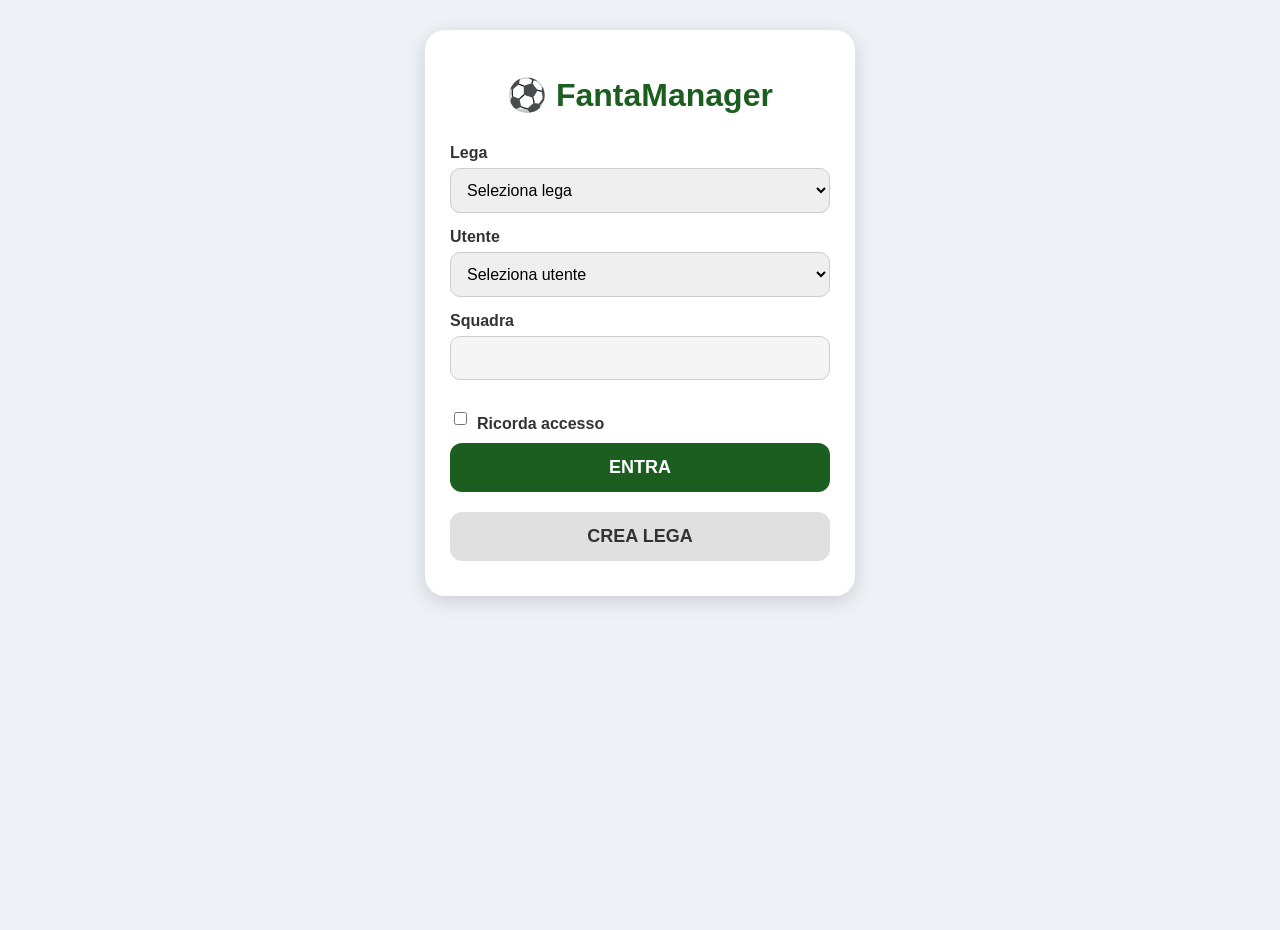
==== index.html @ bafc5c9b "Add files via upload" ====
<!DOCTYPE html>
<html lang="it">

<head>

    <meta charset="UTF-8">

    <meta
        name="viewport"
        content="width=device-width, initial-scale=1.0">

    <title>FantaManager</title>

    <link
        rel="stylesheet"
        href="style.css">

</head>


<body>


<div class="container">


    <h1>⚽ FantaManager</h1>


    <!--=========================================
        LEGA
    =========================================-->

    <label for="lega">
        Lega
    </label>


    <select id="lega">

        <option value="">
            Seleziona lega
        </option>

    </select>


    <!--=========================================
        UTENTE
    =========================================-->

    <label for="utente">
        Utente
    </label>


    <select id="utente">

        <option value="">
            Seleziona utente
        </option>

    </select>


    <!--=========================================
        SQUADRA
    =========================================-->

    <label for="squadra">
        Squadra
    </label>


    <input
        id="squadra"
        readonly>


    <!--=========================================
        RICORDA ACCESSO
    =========================================-->

    <div class="ricorda">

        <input
            type="checkbox"
            id="ricorda">

        <label for="ricorda">
            Ricorda accesso
        </label>

    </div>


    <!--=========================================
        ENTRA
    =========================================-->

    <button onclick="entra()">

        ENTRA

    </button>


    <!--=========================================
        CREA LEGA
    =========================================-->

    <button
        onclick="window.location.href='crea-lega.html'">

        CREA LEGA

    </button>


</div>


<!--=========================================
    JAVASCRIPT
=========================================-->

<script src="app.js"></script>


<script>

    caricaLeghe();

</script>


</body>

</html>
---- style.css ----
body {
    font-family: Roboto, Arial, sans-serif;
    background: #eef2f7;
    margin: 0;
    min-height: 100vh;
}


/* contenitore principale */
.container {

    width: 90%;
    max-width: 380px;

    margin: 30px auto;

    background: white;

    padding: 25px;

    border-radius: 20px;

    box-shadow: 0 5px 20px rgba(0,0,0,0.15);
}


/* titolo */

h1 {

    text-align: center;

    color: #1b5e20;

    margin-bottom: 30px;

    font-size: 32px;

}


/* etichette */

label {

    display: block;

    font-weight: bold;

    margin-top: 15px;

    color: #333;

}


/* menu e caselle */

select,
input {

    width: 100%;

    box-sizing: border-box;

    padding: 12px;

    margin-top: 6px;

    border-radius: 10px;

    border: 1px solid #ccc;

    font-size: 16px;

}


/* campo squadra */

#squadra {

    background: #f5f5f5;

}


/* checkbox */

.ricorda {

    display: flex;

    align-items: center;

    margin-top: 20px;

}


.ricorda input {

    width: auto;

    margin-right: 10px;

}


/* pulsanti */

button {

    width: 100%;

    padding: 14px;

    margin-top: 20px;

    border-radius: 12px;

    border: none;

    font-size: 18px;

    font-weight: bold;

    cursor: pointer;

}


/* entra */

button:first-of-type {

    background: #1b5e20;

    color: white;

}


/* crea lega */

button:last-of-type {

    background: #e0e0e0;

    color: #333;

}

.riga {
    display: flex;
    gap: 10px;
}

.campo {
    width: 50%;
}

.campo input {
    width: 100%;
}

.intestazionePartecipanti,
.rigaPartecipante {

    display: flex;
    gap: 10px;

}


.intestazionePartecipanti div {

    width: 50%;
    font-weight: bold;

}


.rigaPartecipante input {

    width: 50%;

}

.rigaPartecipante {

    display: flex;
    align-items: center;
    gap: 10px;
    margin-top: 10px;

}


.rigaPartecipante span {

    width: 25px;
    font-weight: bold;
    text-align: center;

}


.rigaPartecipante input {

    flex: 1;

}

.rigaSquadra {

    display: flex;
    justify-content: space-between;
    align-items: center;

}

.scelta label {
    display: flex;
    flex-direction: row;
    align-items: center;
    gap: 8px;
    margin-bottom: 8px;
}

.scelta input[type="radio"] {
    width: auto;
    margin: 0;
}

.rigaCampo {

    display: flex;
    align-items: center;
    gap: 10px;
    margin-top: 10px;

}


.rigaCampo label {

    width: 120px;

}


.rigaCampo input,
.rigaCampo select {

    flex: 1;

}

.giocatoreAsta {

    text-align: center;
    padding: 25px;
    margin: 20px 0;
    border-radius: 15px;

}


.giocatoreAsta h1 {

    font-size: 32px;
    margin-bottom: 20px;

}


.infoGiocatore {

    display: flex;
    justify-content: center;
    gap: 30px;

}


.infoGiocatore p {

    margin: 0;

}

.tabellaRose {

    width:100%;
    border-collapse:collapse;
    table-layout:fixed;

}


.colRuolo {

    width:40px;

}


.colNome {

    width:140px;

}


.colCosto {

    width:45px;

}


.tabellaRose th,
.tabellaRose td {

    border:1px solid #ccc;
    padding:8px;
    text-align:center;
    vertical-align:top;

}


.tabellaRose th {

    background:#222;
    color:white;

}


.tabellaRose .nomeGiocatore {

    font-size:14px;
    padding:3px 0;
    text-align:left;
    white-space:nowrap;

}

.tabellaGiocatoriLiberi {

    width:100%;
    border-collapse:collapse;
    table-layout:fixed;

}


.tabellaGiocatoriLiberi th,
.tabellaGiocatoriLiberi td {

    border:1px solid #ccc;
    padding:8px;
    text-align:center;

}


.tabellaGiocatoriLiberi th {

    background:#aaaaaa;
    color:white;
    font-weight:bold;

}


/* Ruolo */

.tabellaGiocatoriLiberi th:nth-child(1),
.tabellaGiocatoriLiberi td:nth-child(1) {

    width:10%;

}


/* Nome giocatori */

.tabellaGiocatoriLiberi td:nth-child(2) {

    text-align:left;

}


/* Intestazione Nome */

.tabellaGiocatoriLiberi th:nth-child(2) {

    text-align:center;

}


/* Squadra */

.tabellaGiocatoriLiberi th:nth-child(3),
.tabellaGiocatoriLiberi td:nth-child(3) {

    width:30%;

}


/* Quotazione */

.tabellaGiocatoriLiberi th:nth-child(4),
.tabellaGiocatoriLiberi td:nth-child(4) {

    width:10%;

}


.filtroRuoli {

    display:flex;
    gap:15px;
    align-items:center;
    margin:10px 0;

}


.filtroRuoli label {

    display:flex;
    align-items:center;
    gap:5px;
    background:#f2f2f2;
    padding:8px 12px;
    border-radius:8px;
    cursor:pointer;
    font-weight:bold;

}


.filtroRuoli input {

    width:18px;
    height:18px;

}

#boxNomeLiberi input {

    width:220px;
    padding:10px;
    border:1px solid #ccc;
    border-radius:8px;
    font-size:16px;
    outline:none;

}


#boxNomeLiberi input:focus {

    border-color:#222;

}


.filtroRicerca {

    display:flex;
    align-items:center;
    margin:10px 0;

}


#boxNomeLiberi {
    margin: 10px 0;
    text-align: center;
}


#boxNomeLiberi input {

    width: 80%;

    max-width: 300px;

    padding: 8px 12px;

    font-size: 16px;

    border: 1px solid #ccc;

    border-radius: 20px;

    outline: none;

    text-align: center;

}


#boxNomeLiberi input:focus {

    border-color: #2196F3;

    box-shadow: 0 0 5px rgba(33,150,243,0.5);

}


/* Tendine filtri tabella */

.tabellaGiocatoriLiberi select {

    height:22px;

    font-size:12px;

    padding:0 4px;

    border-radius:8px;

    border:1px solid #aaa;

}



.tabellaGiocatoriLiberi tr:nth-child(even) {

    background:#eaeaea;

}


.tabellaGiocatoriLiberi tr:hover {

    background:#e8f5e9;

}

.badgeRuolo {

    display:inline-block;

    width:24px;
    height:24px;

    line-height:24px;

    border-radius:50%;

    color:white;

    font-weight:bold;

    font-size:13px;

}


.badgeRuolo.P {

    background:#43a047;

}


.badgeRuolo.D {

    background:#1976d2;

}


.badgeRuolo.C {

    background:#fb8c00;

}


.badgeRuolo.A {

    background:#e53935;

}


.navigazione {

    display:flex;
    justify-content:center;
    gap:10px;
    margin:10px 0;

}


.navigazione button {

    flex:1;
    max-width:160px;

    background:#90caf9;
    color:#333;
    border:none;
    border-radius:8px;
    font-weight:bold;

}


.container button {

    margin-top:10px;
    margin-bottom:10px;

}

.boxAssegna {

    margin-top:25px;
    margin-bottom:10px;

}


.boxAssegna button {

    background:#256b2a;
    color:white;
    border:none;
    border-radius:10px;
    font-weight:bold;
    font-size:20px;
    padding:12px 25px;

}

#ruoloGiocatore {

    margin-bottom:0;
    line-height:1;

}


#nomeGiocatore {

    margin:0;
    font-size:50px;
    line-height:1.1;
    height:85px;
    display:flex;
    align-items:center;
    justify-content:center;
    text-align:center;

}

.infoGiocatore {

    font-size:18px;
    margin-top: 30px;


}

.giocatoreAsta {

    margin-top:0;

}


.titoloAsta {

    color:#1565c0;
    font-size:30px;
    text-align:center;

}


#prezzoFinale {

    width:100px;
    height:45px;
    font-size:24px;
    font-weight:bold;
    text-align:center;
    border-radius:8px;


}

.rigaCampo {

    margin-bottom:15px;

}


.rigaCampo label {

    font-size:20px;
    font-weight:bold;

}

.azioniExtra {

    display:flex;

    justify-content:center;

    gap:10px;

    margin-top:10px;

}


.azioniExtra button {

    flex:1;
    max-width:160px;
    background:#90a4ae;
    color:white;
    border:none;
    border-radius:8px;
    font-weight:bold;

}

.costoGiocatore {

    font-weight:bold;
    color:#256b2a;
    text-align:center;

}

.tabellaGiocatoriLiberi .nomeGiocatore {

    font-size:14px;
    padding:3px 0;
    text-align:left;
}

.tabellaRose th {

    background:#bdbdbd;
    color:#333;
    font-weight:bold;
    font-size:16px;

}

.tabellaRose tr:nth-child(2) td {

    background:#f5f5f5;
    font-weight:bold;
    font-size:18px;

}


.postoVuoto {

    color:#bbb;
    height:22px;

}

.tabellaRose td {

    border-bottom:1px solid #ccc;

}



.menu-navigazione{

    position: fixed;
    top: 15px;
    left: 15px;
    z-index: 1000;

}

.menu-navigazione button{

    padding: 10px 15px;
    font-size: 16px;
    cursor: pointer;

}

.menu-pagine{

    display: none;

    position: absolute;
    top: 45px;
    left: 0;

    background: white;

    border: 1px solid #ccc;
    border-radius: 8px;

    min-width: 160px;

    box-shadow: 0 4px 10px rgba(0,0,0,0.15);

}

.menu-pagine.mostra{

    display: block;

}

.menu-pagine a{

    display: block;

    padding: 12px 15px;

    text-decoration: none;

    color: black;

}

.menu-pagine a:hover{

    background: #f0f0f0;

}


.menu-navigazione{
    position: relative;
    text-align: left;
    margin-bottom: 15px;
}

.menu-navigazione button{
    padding: 8px 14px;
    font-size: 16px;
    cursor: pointer;
}

.menu-pagine{
    display: none;
    position: absolute;
    top: 42px;
    left: 0;
    z-index: 1000;

    background: white;
    border: 1px solid #ccc;
    border-radius: 8px;

    min-width: 160px;

    box-shadow: 0 4px 10px rgba(0,0,0,0.15);
}

.menu-pagine.mostra{
    display: block;
}

.menu-pagine a{
    display: block;
    padding: 12px 15px;

    text-decoration: none;
    color: black;
}

.menu-pagine a:hover{
    background: #f0f0f0;
}


.giocatoreFuoriLista {
    color: red;
    font-weight: bold;
    text-decoration: underline;
}


/* =========================================
   POPUP SOSTITUZIONE
========================================= */

.popupSostituzione {

    display: none;

    position: fixed;

    top: 0;
    left: 0;

    width: 100%;
    height: 100%;

    background: rgba(0,0,0,0.6);

    justify-content: center;
    align-items: center;

    z-index: 9999;

}


.contenutoPopup {

    background: white;

    padding: 25px;

    border-radius: 12px;

    width: 90%;
    max-width: 400px;

    text-align: center;

}


.contenutoPopup h3 {

    margin-top: 0;

}


#listaSostituzione button {

    display: block;

    width: 100%;

    margin: 8px 0;

    padding: 12px;

    font-size: 16px;

    cursor: pointer;

}

.riquadroMercatoRiparazione {
    background: white;
    border: 1px solid #ccc;
    border-radius: 15px;
    padding: 15px;
    margin-top: 15px;
    margin-bottom: 15px;
    box-shadow: 0 3px 10px rgba(0,0,0,0.10);
}

.giocatoreSelezionatoScambio {
    background-color: orange !important;
    color: black !important;
}
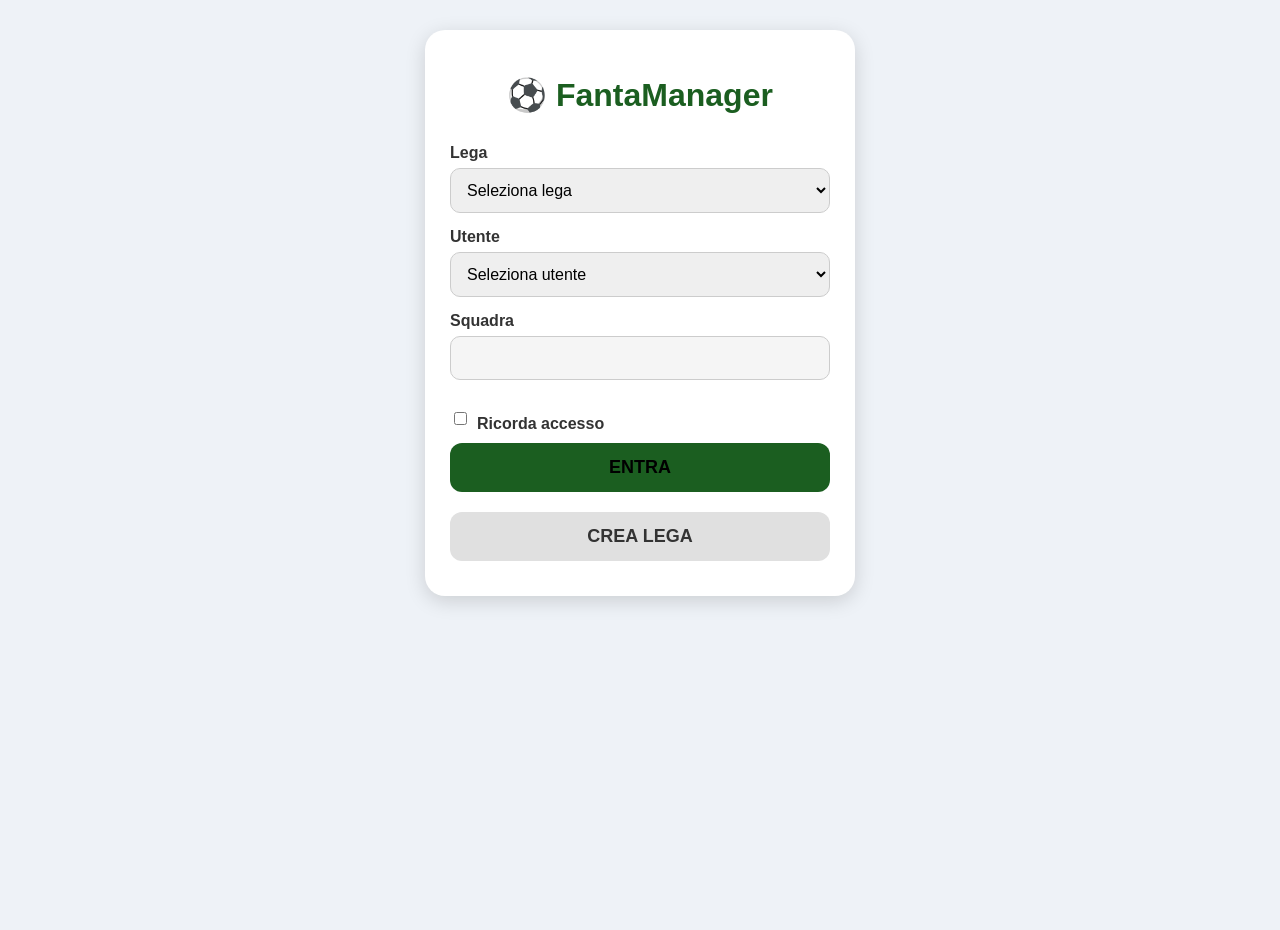
==== commit 164cce67: "Add files via upload" ====
--- a/index.html
+++ b/index.html
@@ -2,6 +2,9 @@
 <html lang="it">
 
 <head>
+
+<link rel="manifest" href="manifest.json">
+<meta name="theme-color" content="#1a73e8">
 
     <meta charset="UTF-8">
 
@@ -134,6 +137,16 @@
 </script>
 
 
+<script>
+if ("serviceWorker" in navigator) {
+    window.addEventListener("load", () => {
+        navigator.serviceWorker.register("./service-worker.js")
+            .then(() => console.log("Service Worker registrato"))
+            .catch(error => console.error("Errore Service Worker:", error));
+    });
+}
+</script>
+
 </body>
 
 </html>
--- a/style.css
+++ b/style.css
@@ -136,7 +136,6 @@
 
     background: #1b5e20;
 
-    color: white;
 
 }
 
@@ -213,11 +212,26 @@
 }
 
 .rigaSquadra {
-
     display: flex;
-    justify-content: space-between;
     align-items: center;
-
+    gap: 10px;
+    width: 100%;
+    box-sizing: border-box;
+}
+
+.rigaSquadra span:nth-child(1) {
+    flex: 1;
+    text-align: left;
+}
+
+.rigaSquadra span:nth-child(2) {
+    flex: 1;
+    text-align: left;
+}
+
+.rigaSquadra span:nth-child(3) {
+    flex: 0 0 90px;
+    text-align: right;
 }
 
 .scelta label {
@@ -291,30 +305,69 @@
 }
 
 .tabellaRose {
-
-    width:100%;
-    border-collapse:collapse;
-    table-layout:fixed;
-
-}
-
+    width: max-content;
+    min-width: 100%;
+    border-collapse: collapse;
+    table-layout: auto;
+}
+
+.contenitoreTabellaRose {
+    width: 100%;
+    max-width: 100%;
+    
+    height: calc(100vh - 300px);
+    min-height: 200px;
+
+    overflow-x: auto;
+    overflow-y: auto;
+
+    box-sizing: border-box;
+}
+
+/* =========================================
+   INTESTAZIONE TABELLA ROSE FISSA
+   ========================================= */
+
+.tabellaRose tr:first-child th {
+    position: sticky;
+    top: 0;
+    z-index: 5;
+    background: #bdbdbd;
+}
+
+
+/* =========================================
+   RIGA CREDITI FISSA
+   ========================================= */
+
+.tabellaRose tr:nth-child(2) td {
+    position: sticky;
+    top: 34px;
+    z-index: 4;
+    background: #f5f5f5;
+}
+
+.container {
+    overflow: hidden;
+}
 
 .colRuolo {
-
     width:40px;
 
 }
 
 
 .colNome {
-
-    width:140px;
-
-}
-
+    width:125px;
+
+}
+
+
+.colSquadra {
+    width: 65px;
+}
 
 .colCosto {
-
     width:45px;
 
 }
@@ -347,6 +400,12 @@
     white-space:nowrap;
 
 }
+
+.tabellaRose td:nth-child(3) {
+    font-size: 11px;
+    vertical-align: middle;
+}
+
 
 .tabellaGiocatoriLiberi {
 
@@ -755,7 +814,7 @@
 
 .tabellaGiocatoriLiberi .nomeGiocatore {
 
-    font-size:14px;
+    font-size:16px;
     padding:3px 0;
     text-align:left;
 }
@@ -984,4 +1043,205 @@
 .giocatoreSelezionatoScambio {
     background-color: orange !important;
     color: black !important;
+}
+
+.bannerSostituzione {
+    background: #fff3cd;
+    border: 1px solid #f0ad4e;
+    border-radius: 12px;
+    padding: 12px;
+    margin-top: 10px;
+    margin-bottom: 10px;
+    font-size: 14px;
+}
+
+.bannerSostituzione button {
+    width: auto;
+    margin-top: 10px;
+    padding: 8px 14px;
+    font-size: 14px;
+    background: #c0392b;
+    color: white;
+}
+
+/* Aumenta dimensione e spaziatura delle righe partecipanti */
+#listaUtenti,
+#listaUtenti > * {
+  font-size: 1.05rem !important;
+  line-height: 1.8 !important;
+}
+
+/* Se nel markup ci sono elementi interni con testo della squadra,
+   rendili un po' più grandi e in grassetto */
+#listaUtenti .nome-squadra,
+#listaUtenti .team-name,
+#listaUtenti .squadra,
+#listaUtenti .label-squadra,
+#listaUtenti span {
+  font-size: 1rem !important;
+  font-weight: 600 !important;
+}
+
+.header-partecipanti-inline h2,
+.header-partecipanti-inline .inline-credits {
+  display: inline-block;
+  vertical-align: middle;
+  margin: 0 8px 0 0;
+}
+
+
+/* =========================================
+   BARRA INFERIORE
+========================================= */
+
+.barra-fondo {
+
+    position: sticky;
+
+    bottom: 0;
+
+    display: flex;
+
+    flex-direction: row;
+
+    justify-content: space-around;
+
+    align-items: center;
+
+    width: 100%;
+
+    gap: 6px;
+
+    padding: 6px 0;
+
+    background: white;
+
+    border-top: 1px solid #ccc;
+
+    z-index: 1000;
+
+    box-sizing: border-box;
+
+}
+
+
+/* =========================================
+   PULSANTI
+========================================= */
+
+.barra-fondo button {
+
+    width: 65px;
+
+    height: 65px;
+
+    padding: 4px;
+
+    border: none;
+
+    border-radius: 8px;
+
+    background: #eeeeee;
+
+    display: flex;
+
+    flex-direction: column;
+
+    align-items: center;
+
+    justify-content: center;
+
+    gap: 2px;
+
+    font-size: 12px;
+
+    cursor: pointer;
+
+}
+
+
+/* =========================================
+   ICONE
+========================================= */
+
+.barra-fondo .icona {
+
+    font-size: 24px;
+
+    line-height: 25px;
+
+}
+
+
+/* =========================================
+   PULSANTI
+========================================= */
+
+.barra-fondo button {
+
+    width: 65px;
+    height: 65px;
+    padding: 4px;
+    border: none;
+    border-radius: 8px;
+    background: #eeeeee;
+    display: flex;
+    flex-direction: column;
+    align-items: center;
+    justify-content: center;
+    gap: 2px;
+    font-size: 12px;
+    cursor: pointer;
+
+}
+
+
+/* =========================================
+   ICONE
+========================================= */
+
+.barra-fondo .icona {
+
+    font-size: 24px;
+    line-height: 25px;
+
+}
+
+/* =========================================
+   PULSANTI MENU SUPERIORE
+   ========================================= */
+
+.menu-superiore {
+    display: flex;
+    justify-content: center;
+    align-items: center;
+    gap: 50px;
+    width: 100%;
+    margin-bottom: 5px;
+}
+
+.menu-superiore button {
+    width: 75px;
+    height: 55px;
+    padding: 5px;
+
+    border: none;
+    border-radius: 8px;
+
+    background: #c4c2c2;
+    color: #000;
+
+    display: flex;
+    flex-direction: column;
+    align-items: center;
+    justify-content: center;
+
+    gap: 3px;
+
+    font-size: 25px;
+    cursor: pointer;
+}
+
+.menu-superiore button span {
+    font-size: 12px;
 }
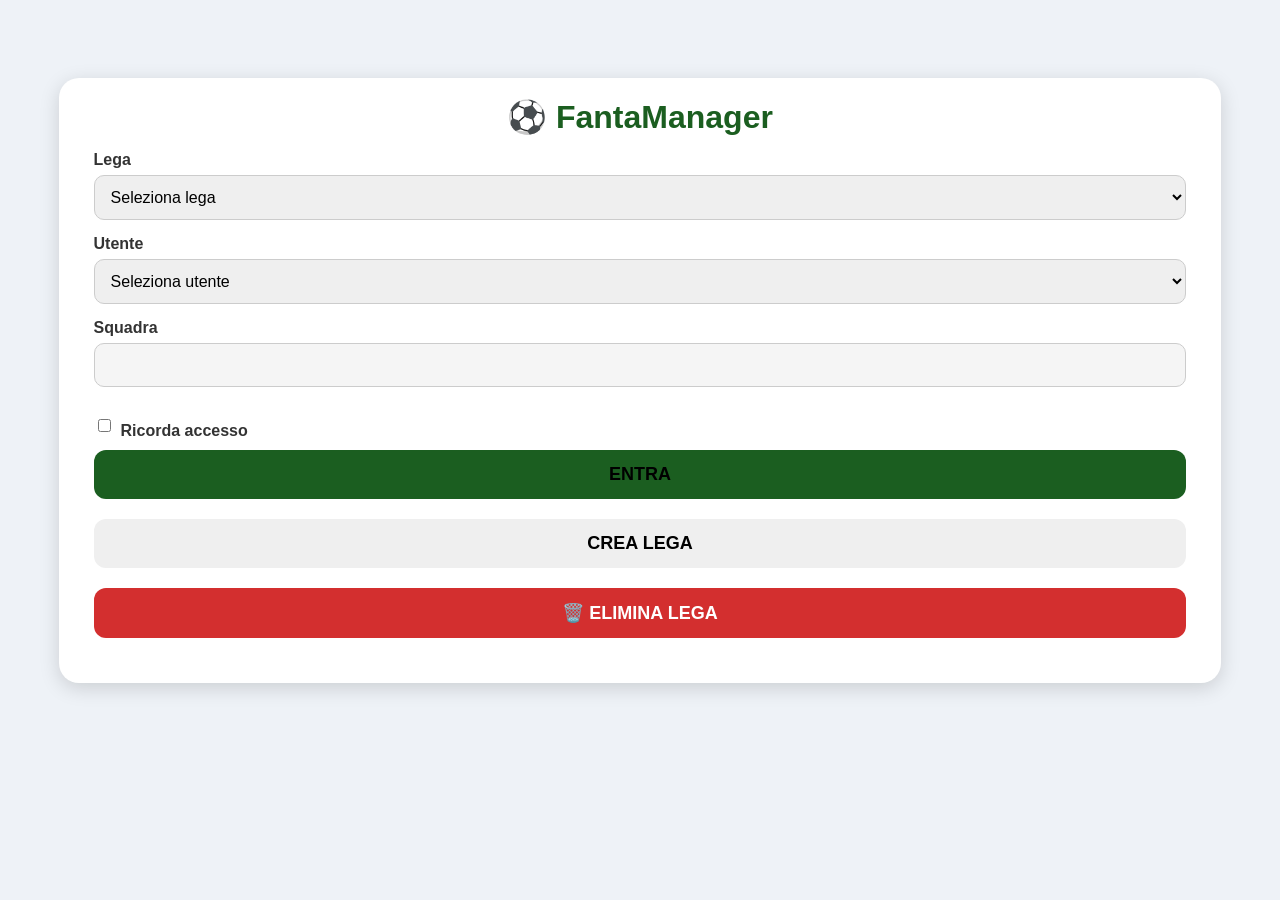
==== commit 06cdf7a6: "Add files via upload" ====
--- a/index.html
+++ b/index.html
@@ -119,6 +119,16 @@
 
     </button>
 
+    <button
+        onclick="eliminaLega()"
+        style="
+            background-color:#d32f2f;
+            color:white;
+        ">
+
+        🗑️ ELIMINA LEGA
+
+    </button>
 
 </div>
 
--- a/style.css
+++ b/style.css
@@ -1,26 +1,23 @@
 body {
     font-family: Roboto, Arial, sans-serif;
     background: #eef2f7;
-    margin: 0;
-    min-height: 100vh;
+    padding-top: 40px;
+    padding-bottom: 55px;
+
 }
 
 
 /* contenitore principale */
 .container {
-
-    width: 90%;
-    max-width: 380px;
-
-    margin: 30px auto;
-
+    width: min(92%, 1200px);
+    margin: clamp(15px, 3vw, 30px) auto;
     background: white;
-
-    padding: 25px;
-
+    padding: 70px clamp(15px, 3vw, 35px) 35px;
     border-radius: 20px;
-
     box-shadow: 0 5px 20px rgba(0,0,0,0.15);
+    box-sizing: border-box;
+
+
 }
 
 
@@ -29,11 +26,9 @@
 h1 {
 
     text-align: center;
-
     color: #1b5e20;
-
-    margin-bottom: 30px;
-
+    margin-bottom: 10px;
+    margin-top: -50px;
     font-size: 32px;
 
 }
@@ -44,11 +39,8 @@
 label {
 
     display: block;
-
     font-weight: bold;
-
     margin-top: 15px;
-
     color: #333;
 
 }
@@ -212,7 +204,8 @@
 }
 
 .rigaSquadra {
-    display: flex;
+    display: grid;
+    grid-template-columns: 1fr 1fr 70px 35px;
     align-items: center;
     gap: 10px;
     width: 100%;
@@ -220,18 +213,35 @@
 }
 
 .rigaSquadra span:nth-child(1) {
-    flex: 1;
     text-align: left;
 }
 
 .rigaSquadra span:nth-child(2) {
-    flex: 1;
     text-align: left;
 }
 
 .rigaSquadra span:nth-child(3) {
-    flex: 0 0 90px;
-    text-align: right;
+    text-align: left;
+}
+
+.rigaSquadra .checkboxBanditore {
+    width: 15px;
+    height: 15px;
+    margin: 0;
+    padding: 0;
+    justify-self: center;
+    cursor: pointer;
+}
+
+
+#listaUtenti .rigaSquadra {
+    border-bottom: 1px solid #ddd;
+    padding: 8px 0;
+}
+
+#listaUtenti .intestazioneBanditore {
+    border-bottom: 2px solid #aaa;
+    padding-bottom: 8px;
 }
 
 .scelta label {
@@ -315,12 +325,29 @@
     width: 100%;
     max-width: 100%;
     
-    height: calc(100vh - 300px);
+    height: calc(100vh - 250px);
     min-height: 200px;
 
     overflow-x: auto;
     overflow-y: auto;
 
+    box-sizing: border-box;
+}
+
+/* =========================================
+   LA MIA ROSA - TABELLA A TUTTA ALTEZZA
+========================================= */
+
+#contenitoreRose {
+    width: 100%;
+}
+
+#contenitoreRose .contenitoreTabellaRose {
+    width: 100%;
+    height: calc(100vh - 250px);
+    min-height: 200px;
+    overflow-x: auto;
+    overflow-y: auto;
     box-sizing: border-box;
 }
 
@@ -345,10 +372,6 @@
     top: 34px;
     z-index: 4;
     background: #f5f5f5;
-}
-
-.container {
-    overflow: hidden;
 }
 
 .colRuolo {
@@ -551,19 +574,12 @@
 #boxNomeLiberi input {
 
     width: 80%;
-
     max-width: 300px;
-
     padding: 8px 12px;
-
     font-size: 16px;
-
     border: 1px solid #ccc;
-
     border-radius: 20px;
-
     outline: none;
-
     text-align: center;
 
 }
@@ -755,14 +771,12 @@
 
 #prezzoFinale {
 
-    width:100px;
+    width:200px;
     height:45px;
     font-size:24px;
     font-weight:bold;
     text-align:center;
     border-radius:8px;
-
-
 }
 
 .rigaCampo {
@@ -1082,6 +1096,13 @@
   font-weight: 600 !important;
 }
 
+#listaUtenti .intestazioneBanditore span {
+    font-size: 12px !important;
+    white-space: normal;
+    line-height: 1.1;
+    text-align: left;
+}
+
 .header-partecipanti-inline h2,
 .header-partecipanti-inline .inline-credits {
   display: inline-block;
@@ -1096,33 +1117,25 @@
 
 .barra-fondo {
 
-    position: sticky;
-
+    position: fixed;
+    left: 0;
     bottom: 0;
-
+    bottom: 0;
+    height: 55px;
     display: flex;
-
     flex-direction: row;
-
     justify-content: space-around;
-
     align-items: center;
-
     width: 100%;
-
     gap: 6px;
-
     padding: 6px 0;
-
-    background: white;
-
+    background: rgb(191, 210, 231);
     border-top: 1px solid #ccc;
-
     z-index: 1000;
-
     box-sizing: border-box;
-
-}
+    margin-bottom: 0px;
+}
+
 
 
 /* =========================================
@@ -1131,56 +1144,8 @@
 
 .barra-fondo button {
 
-    width: 65px;
-
-    height: 65px;
-
-    padding: 4px;
-
-    border: none;
-
-    border-radius: 8px;
-
-    background: #eeeeee;
-
-    display: flex;
-
-    flex-direction: column;
-
-    align-items: center;
-
-    justify-content: center;
-
-    gap: 2px;
-
-    font-size: 12px;
-
-    cursor: pointer;
-
-}
-
-
-/* =========================================
-   ICONE
-========================================= */
-
-.barra-fondo .icona {
-
-    font-size: 24px;
-
-    line-height: 25px;
-
-}
-
-
-/* =========================================
-   PULSANTI
-========================================= */
-
-.barra-fondo button {
-
-    width: 65px;
-    height: 65px;
+    width: 70px;
+    height: 45px;
     padding: 4px;
     border: none;
     border-radius: 8px;
@@ -1190,7 +1155,7 @@
     align-items: center;
     justify-content: center;
     gap: 2px;
-    font-size: 12px;
+    font-size: 9px;
     cursor: pointer;
 
 }
@@ -1212,36 +1177,149 @@
    ========================================= */
 
 .menu-superiore {
+    position: fixed;
+    top: 0;
+    left: 0;
+    width: 100%;
+    height: 40px;
+    z-index: 1001;
     display: flex;
     justify-content: center;
     align-items: center;
     gap: 50px;
-    width: 100%;
-    margin-bottom: 5px;
+    padding: 5px 0;
+    background: rgb(191, 210, 231);
 }
 
 .menu-superiore button {
-    width: 75px;
-    height: 55px;
+    width: 100px;
+    height: 35px;
     padding: 5px;
-
     border: none;
     border-radius: 8px;
-
     background: #c4c2c2;
     color: #000;
-
     display: flex;
     flex-direction: column;
     align-items: center;
     justify-content: center;
-
     gap: 3px;
-
-    font-size: 25px;
+    font-size: 10px;
     cursor: pointer;
 }
 
-.menu-superiore button span {
-    font-size: 12px;
-}+
+.rigaCampo {
+    display: flex;
+    align-items: center;
+    width: 100%;
+    margin-bottom: 0px;
+}
+
+.rigaCampo label {
+    flex: 1;
+    white-space: nowrap;
+    font-size: 16px;
+}
+
+.rigaCampo input {
+    width: 200px;
+    height: 40px;
+    flex: none;
+    margin-left: auto;
+    margin-bottom: 0px;
+}
+
+button[onclick="salvaLega()"] {
+    background-color: #66BB6A;
+}
+
+h2 {
+    color: #388E3C;
+}
+
+.checkboxBanditore {
+    transform: scale(1.8);
+    cursor: pointer;
+}
+
+/* =========================================
+   RESPONSIVE - SMARTPHONE
+   ========================================= */
+
+@media (max-width: 600px) {
+
+    .container {
+        width: 94%;
+        max-width: none;
+        margin: 10px auto;
+        padding: 15px;
+        box-sizing: border-box;
+    }
+
+    h1 {
+        font-size: 32px;
+    }
+
+    h2 {
+        font-size: 24px;
+    }
+
+    button {
+        max-width: 100%;
+        box-sizing: border-box;
+    }
+
+    input,
+    select {
+        max-width: 100%;
+        box-sizing: border-box;
+    }
+
+}
+
+/* =========================================
+   RESPONSIVE - TABLET
+   ========================================= */
+
+@media (min-width: 601px) and (max-width: 1000px) {
+
+    body {
+        zoom: 1.5;
+        overflow: hidden;
+    }
+
+}
+
+/* =========================================
+   CONTENITORE TABELLA SVINCOLATI
+========================================= */
+
+.contenitoreTabellaLiberi {
+
+    width: 100%;
+    max-width: 100%;
+    height: calc(100vh - 200px);
+    min-height: 200px;
+    overflow-x: auto;
+    overflow-y: auto;
+
+    box-sizing: border-box;
+}
+
+
+/* =========================================
+   INTESTAZIONE SVINCOLATI FISSA
+========================================= */
+
+.tabellaGiocatoriLiberi tr:first-child th {
+
+    position: sticky;
+    top: 0;
+
+    z-index: 5;
+
+    background: #aaaaaa;
+}
+
+
